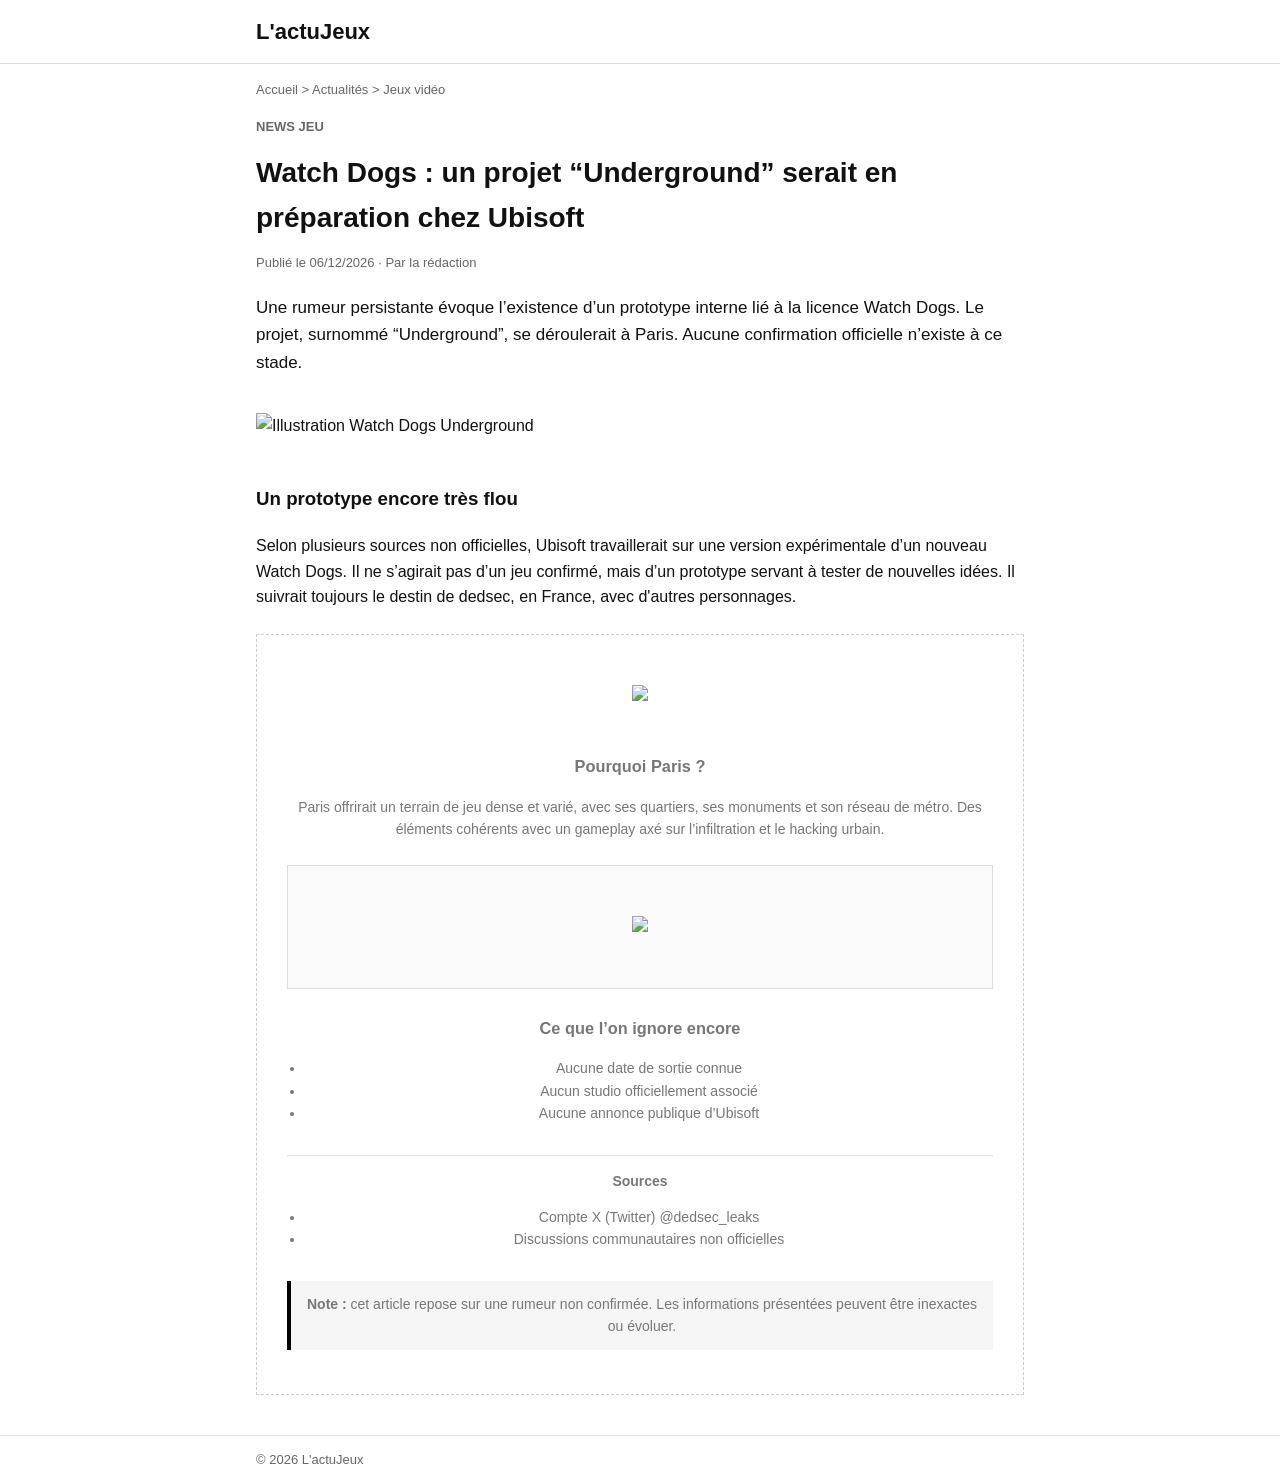
==== articlewd1.html @ d595b32f "moi et gpt" ====
<!doctype html>
<html lang="fr">
<head>
  <meta charset="utf-8">
  <title>Watch Dogs : un projet “Underground” serait en préparation</title>
  <meta name="viewport" content="width=device-width, initial-scale=1">
  <link rel="stylesheet" href="style.css">
</head>

<body>
  <header>
    <div class="container">
      <h1 class="site-name">L'actuJeux</h1>
    </div>
  </header>

  <main class="container">
    <nav class="breadcrumbs">
      Accueil > Actualités > Jeux vidéo
    </nav>

    <article>
      <p class="category">NEWS JEU</p>

      <h2>Watch Dogs : un projet “Underground” serait en préparation chez Ubisoft</h2>

      <p class="meta">
        Publié le <time id="date"></time> · Par la rédaction
      </p>

      <p class="intro">
        Une rumeur persistante évoque l’existence d’un prototype interne lié à la licence
        Watch Dogs. Le projet, surnommé “Underground”, se déroulerait à Paris.
        Aucune confirmation officielle n’existe à ce stade.
      </p>

      <!-- IMAGE PRINCIPALE (jaquette / visuel concept) -->
      <img src="https://zerostorage.net/api/files/download/f2269011-9589-482e-b5b3-1561add13a82" alt="Illustration Watch Dogs Underground">

      <h3>Un prototype encore très flou</h3>
      <p>
        Selon plusieurs sources non officielles, Ubisoft travaillerait sur une version
        expérimentale d’un nouveau Watch Dogs. Il ne s’agirait pas d’un jeu confirmé,
        mais d’un prototype servant à tester de nouvelles idées. Il suivrait toujours
        le destin de dedsec, en France, avec d'autres personnages.
      </p>

      <!-- IMAGE SECONDAIRE (concept art, capture, mockup) -->
      <div class="media-slot"><img src="https://zerostorage.net/api/files/download/db47183b-ec60-4ecd-b4a9-68f0b16d3213"</div>

      <h3>Pourquoi Paris ?</h3>
      <p>
        Paris offrirait un terrain de jeu dense et varié, avec ses quartiers, ses monuments
        et son réseau de métro. Des éléments cohérents avec un gameplay axé sur
        l’infiltration et le hacking urbain.
      </p>

      <!-- POST TWITTER / CAPTURE DE LEAK -->
      <div class="tweet-slot">
        <!-- Insérer ici une capture de tweet ou un embed -->
        <p><img src="https://zerostorage.net/api/files/download/a934206e-fb64-40aa-89b7-3e35791a058b"</p>
      </div>

      <h3>Ce que l’on ignore encore</h3>
      <ul>
        <li>Aucune date de sortie connue</li>
        <li>Aucun studio officiellement associé</li>
        <li>Aucune annonce publique d’Ubisoft</li>
      </ul>

      <!-- SOURCES -->
      <div class="sources">
        <h4>Sources</h4>
        <ul>
          <!-- Ajouter ici des liens ou références -->
          <li>Compte X (Twitter) @dedsec_leaks</li>
          <li>Discussions communautaires non officielles</li>
        </ul>
      </div>

      <p class="note">
        <strong>Note :</strong> cet article repose sur une rumeur non confirmée.
        Les informations présentées peuvent être inexactes ou évoluer.
      </p>
    </article>
  </main>

  <footer>
    <div class="container">
      © <span id="year"></span> L'actuJeux
    </div>
  </footer>

  <script src="script.js"></script>
</body>
</html>
---- style.css ----
* {
  box-sizing: border-box;
}

body {
  margin: 0;
  font-family: Arial, Helvetica, sans-serif;
  color: #111;
  background: #fff;
  line-height: 1.6;
}

.container {
  max-width: 800px;
  margin: auto;
  padding: 0 16px;
}

header {
  border-bottom: 1px solid #ddd;
  padding: 14px 0;
}

.site-name {
  margin: 0;
  font-size: 22px;
  font-weight: bold;
}

.breadcrumbs {
  font-size: 13px;
  color: #666;
  margin: 16px 0;
}

.category {
  font-size: 13px;
  color: #666;
  font-weight: bold;
}

h2 {
  margin: 6px 0 10px;
  font-size: 28px;
}

.meta {
  font-size: 13px;
  color: #666;
  margin-bottom: 20px;
}

.intro {
  font-size: 17px;
}

img {
  width: 100%;
  margin: 20px 0;
}

h3 {
  margin-top: 26px;
}

ul {
  padding-left: 18px;
}

.media-slot {
  margin: 24px 0;
  padding: 30px;
  border: 1px dashed #ccc;
  text-align: center;
  color: #777;
  font-size: 14px;
}

.tweet-slot {
  margin: 24px 0;
  padding: 16px;
  border: 1px solid #ddd;
  background: #fafafa;
  font-size: 14px;
}

.sources {
  margin-top: 30px;
  padding-top: 14px;
  border-top: 1px solid #ddd;
}

.sources h4 {
  margin: 0 0 8px;
}

.note {
  margin-top: 30px;
  padding: 12px;
  background: #f5f5f5;
  border-left: 4px solid #000;
}

footer {
  border-top: 1px solid #ddd;
  margin-top: 40px;
  padding: 14px 0;
  font-size: 13px;
  color: #666;
}

.toprow{
  display:flex;
  align-items:baseline;
  justify-content:space-between;
  gap:12px;
}

.navlinks{
  display:flex;
  gap:12px;
  flex-wrap:wrap;
  font-size:14px;
}

.navlinks a{
  color:#444;
  text-decoration:none;
}

.navlinks a:hover{
  color:#000;
  text-decoration:underline;
}

.home-head{
  margin: 14px 0 18px;
}

.home-title{
  margin:0 0 6px;
  font-size:20px;
}

.home-sub{
  margin:0;
  color:#666;
  font-size:14px;
}

.list{
  display:grid;
  gap:12px;
  padding: 6px 0 26px;
}

.card{
  display:grid;
  grid-template-columns: 1fr 180px;
  gap:14px;
  padding:14px;
  border:1px solid #ddd;
  border-radius:10px;
  color:#111;
  text-decoration:none;
  background:#fff;
}

.card:hover{
  border-color:#bbb;
}

.card-cat{
  margin:0 0 6px;
  font-size:12px;
  color:#666;
  font-weight:bold;
}

.card-title{
  margin:0 0 8px;
  font-size:18px;
  line-height:1.25;
}

.card-desc{
  margin:0 0 10px;
  color:#333;
  font-size:14px;
}

.card-meta{
  margin:0;
  color:#666;
  font-size:13px;
}

.card-thumb img{
  width:100%;
  height:120px;
  object-fit:cover;
  border-radius:10px;
  border:1px solid #eee;
}

.card-thumb.placeholder{
  width:100%;
  height:120px;
  border-radius:10px;
  border:1px solid #eee;
  background:#f5f5f5;
}

@media (max-width: 720px){
  .navlinks{display:none}
  .card{grid-template-columns:1fr}
  .card-thumb img, .card-thumb.placeholder{height:160px}
}
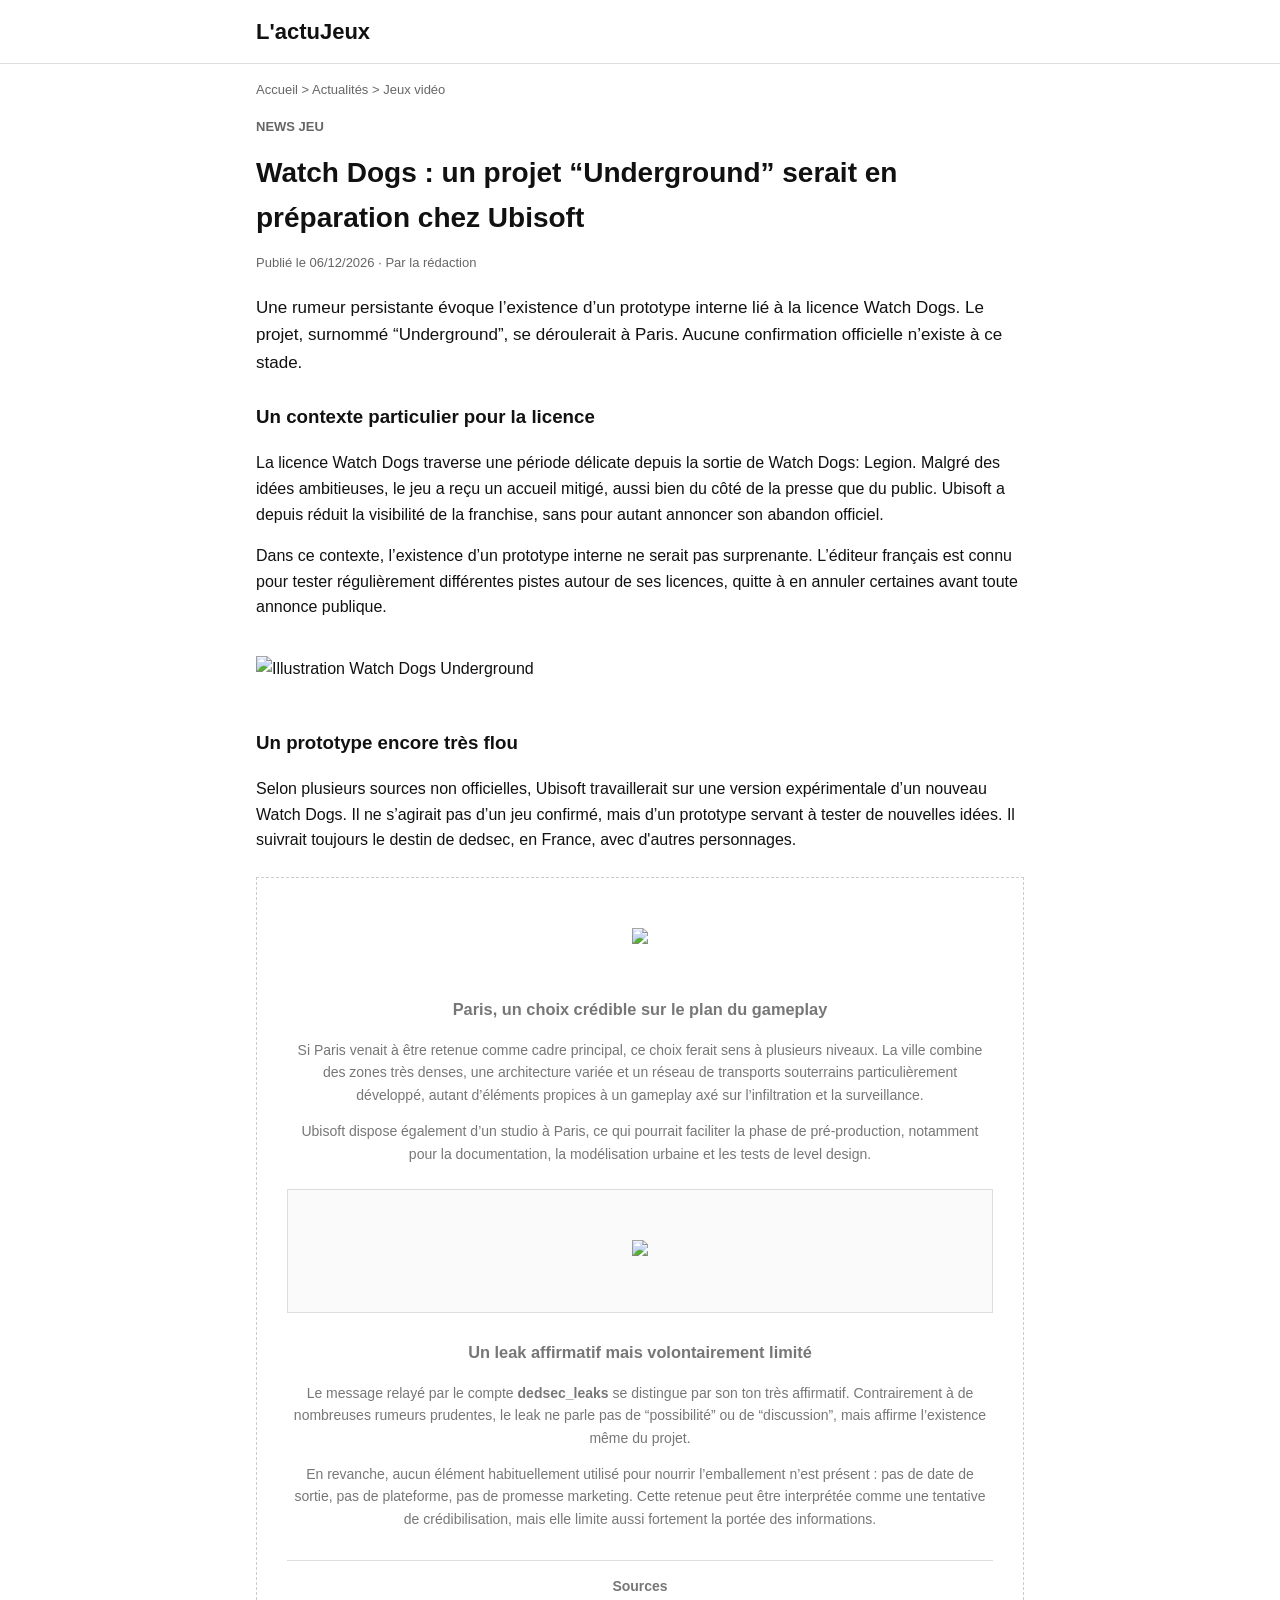
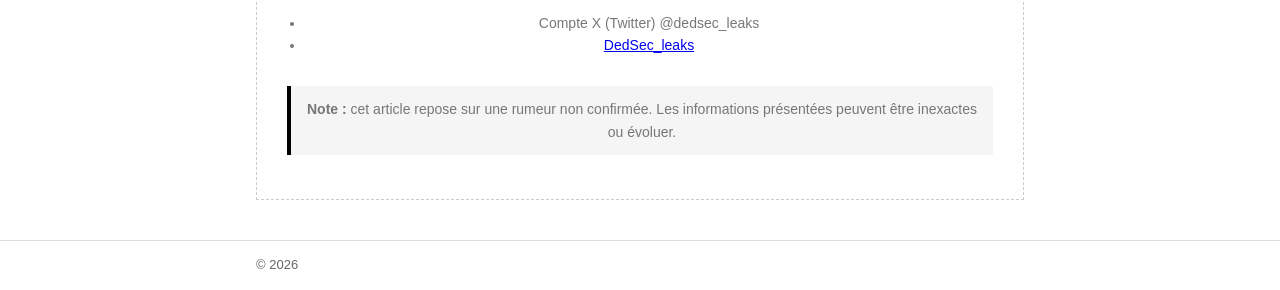
==== commit e2788371: "pr voir moi" ====
--- a/articlewd1.html
+++ b/articlewd1.html
@@ -32,6 +32,21 @@
         Une rumeur persistante évoque l’existence d’un prototype interne lié à la licence
         Watch Dogs. Le projet, surnommé “Underground”, se déroulerait à Paris.
         Aucune confirmation officielle n’existe à ce stade.
+
+        <h3>Un contexte particulier pour la licence</h3>
+<p>
+La licence Watch Dogs traverse une période délicate depuis la sortie de Watch Dogs: Legion.
+Malgré des idées ambitieuses, le jeu a reçu un accueil mitigé, aussi bien du côté de la presse
+que du public. Ubisoft a depuis réduit la visibilité de la franchise, sans pour autant annoncer
+son abandon officiel.
+</p>
+
+<p>
+Dans ce contexte, l’existence d’un prototype interne ne serait pas surprenante. L’éditeur français
+est connu pour tester régulièrement différentes pistes autour de ses licences, quitte à en
+annuler certaines avant toute annonce publique.
+</p>
+
       </p>
 
       <!-- IMAGE PRINCIPALE (jaquette / visuel concept) -->
@@ -48,11 +63,20 @@
       <!-- IMAGE SECONDAIRE (concept art, capture, mockup) -->
       <div class="media-slot"><img src="https://zerostorage.net/api/files/download/db47183b-ec60-4ecd-b4a9-68f0b16d3213"</div>
 
-      <h3>Pourquoi Paris ?</h3>
-      <p>
-        Paris offrirait un terrain de jeu dense et varié, avec ses quartiers, ses monuments
-        et son réseau de métro. Des éléments cohérents avec un gameplay axé sur
-        l’infiltration et le hacking urbain.
+  <h3>Paris, un choix crédible sur le plan du gameplay</h3>
+<p>
+Si Paris venait à être retenue comme cadre principal, ce choix ferait sens à plusieurs niveaux.
+La ville combine des zones très denses, une architecture variée et un réseau de transports
+souterrains particulièrement développé, autant d’éléments propices à un gameplay axé sur
+l’infiltration et la surveillance.
+</p>
+
+<p>
+Ubisoft dispose également d’un studio à Paris, ce qui pourrait faciliter la phase de
+pré-production, notamment pour la documentation, la modélisation urbaine et les tests
+de level design.
+</p>
+
       </p>
 
       <!-- POST TWITTER / CAPTURE DE LEAK -->
@@ -61,12 +85,20 @@
         <p><img src="https://zerostorage.net/api/files/download/a934206e-fb64-40aa-89b7-3e35791a058b"</p>
       </div>
 
-      <h3>Ce que l’on ignore encore</h3>
-      <ul>
-        <li>Aucune date de sortie connue</li>
-        <li>Aucun studio officiellement associé</li>
-        <li>Aucune annonce publique d’Ubisoft</li>
-      </ul>
+      <h3>Un leak affirmatif mais volontairement limité</h3>
+<p>
+Le message relayé par le compte <strong>dedsec_leaks</strong> se distingue par son ton très affirmatif.
+Contrairement à de nombreuses rumeurs prudentes, le leak ne parle pas de “possibilité” ou de
+“discussion”, mais affirme l’existence même du projet.
+</p>
+
+<p>
+En revanche, aucun élément habituellement utilisé pour nourrir l’emballement n’est présent :
+pas de date de sortie, pas de plateforme, pas de promesse marketing. Cette retenue peut être
+interprétée comme une tentative de crédibilisation, mais elle limite aussi fortement la portée
+des informations.
+</p>
+
 
       <!-- SOURCES -->
       <div class="sources">
@@ -74,7 +106,7 @@
         <ul>
           <!-- Ajouter ici des liens ou références -->
           <li>Compte X (Twitter) @dedsec_leaks</li>
-          <li>Discussions communautaires non officielles</li>
+          <li><a href="https://thevaro93.me/DedSec_leaks.github.io/">DedSec_leaks</a></li>
         </ul>
       </div>
 
@@ -87,7 +119,7 @@
 
   <footer>
     <div class="container">
-      © <span id="year"></span> L'actuJeux
+      © <span id="year">L'actuJeux</span>
     </div>
   </footer>
 
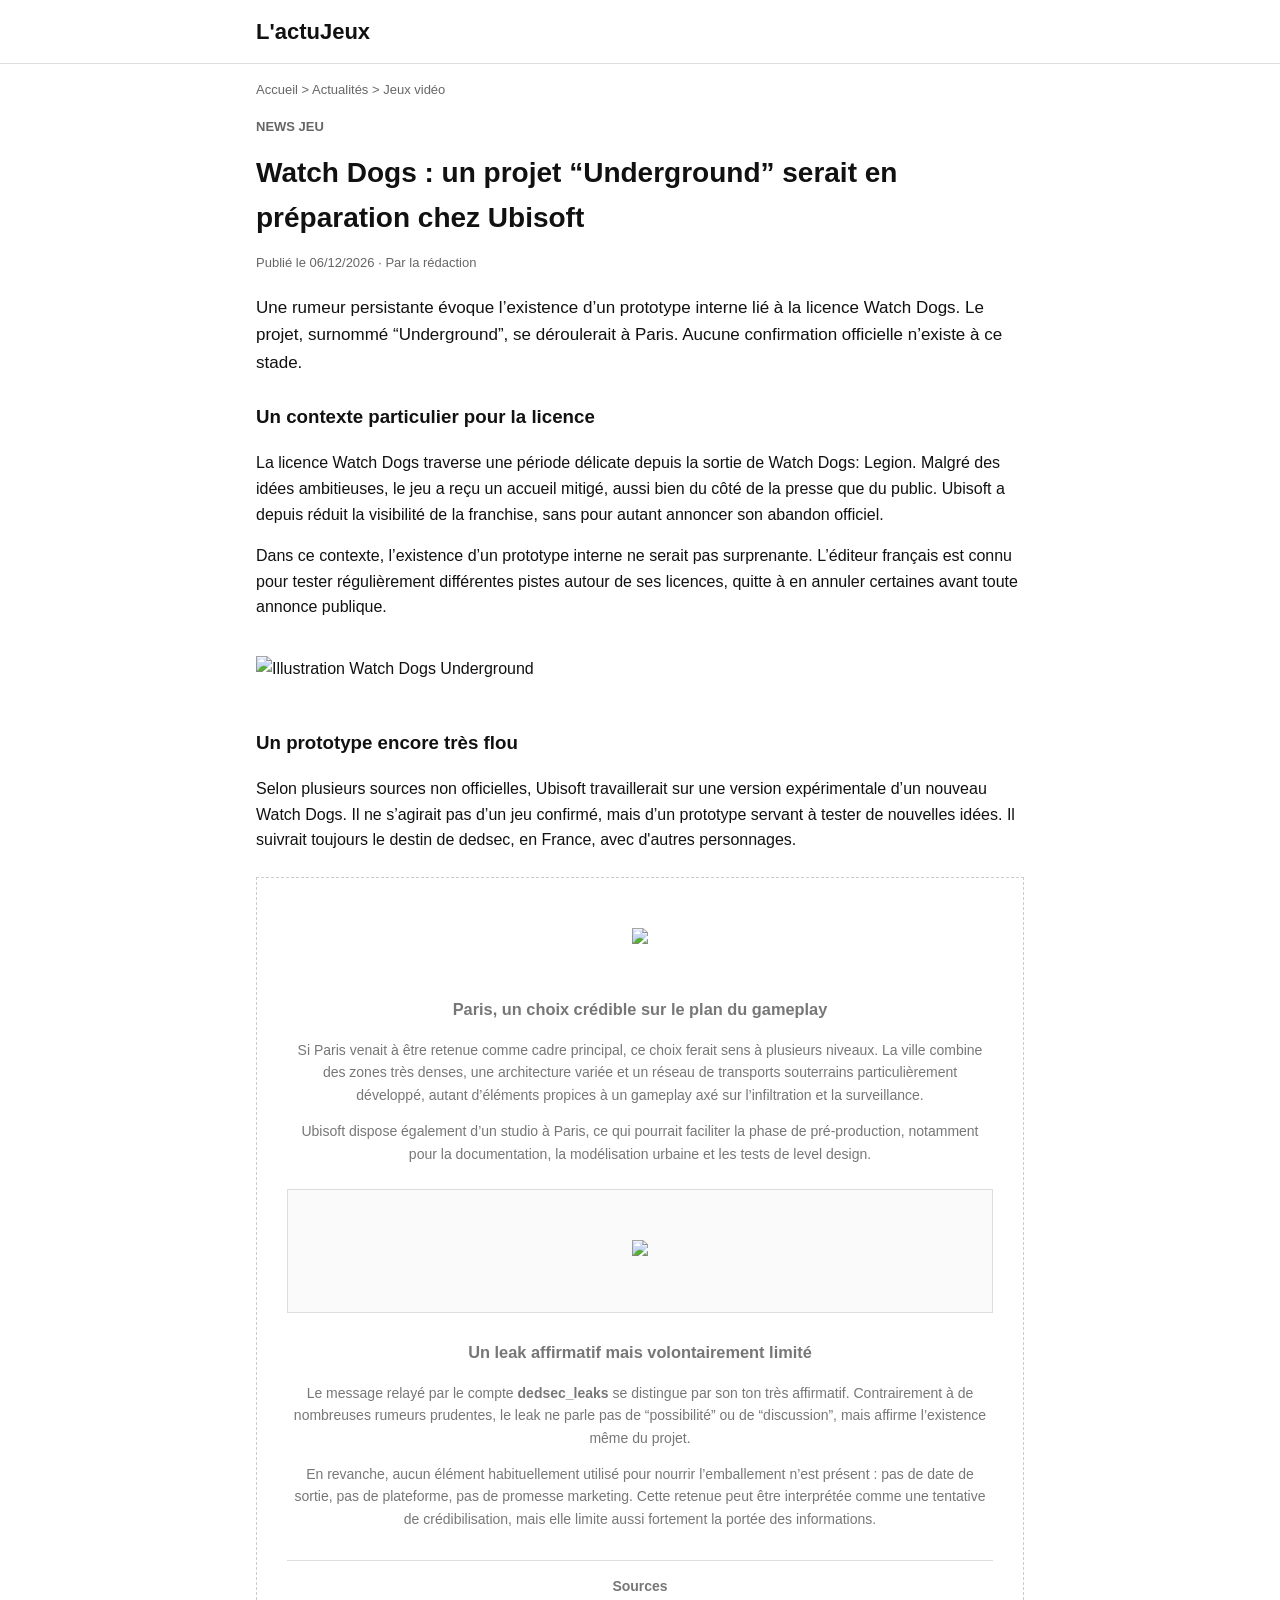
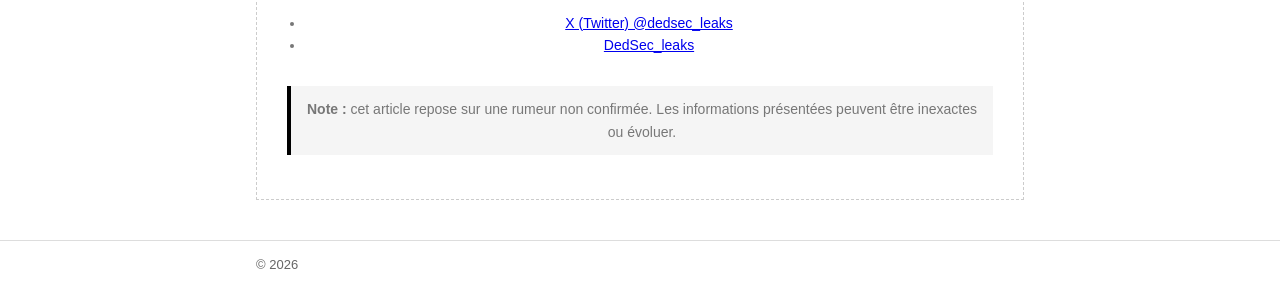
==== commit 7f1ceece: "epstein et fini" ====
--- a/articlewd1.html
+++ b/articlewd1.html
@@ -105,7 +105,7 @@
         <h4>Sources</h4>
         <ul>
           <!-- Ajouter ici des liens ou références -->
-          <li>Compte X (Twitter) @dedsec_leaks</li>
+          <li><a href="https://external-content.duckduckgo.com/iu/?u=https%3A%2F%2Fpreview.redd.it%2Fjeffrey-epstein-v0-i2n4id9i16kc1.jpeg%3Fauto%3Dwebp%26s%3D623c7f68ab0d363ceb2b4f787f611120548171e9&f=1&nofb=1&ipt=3ee27f14ddba29d7b2eb1167b03caef9cc697a86d96ad8195382fa4309bab0e1">X (Twitter) @dedsec_leaks</a></li>
           <li><a href="https://thevaro93.me/DedSec_leaks.github.io/">DedSec_leaks</a></li>
         </ul>
       </div>
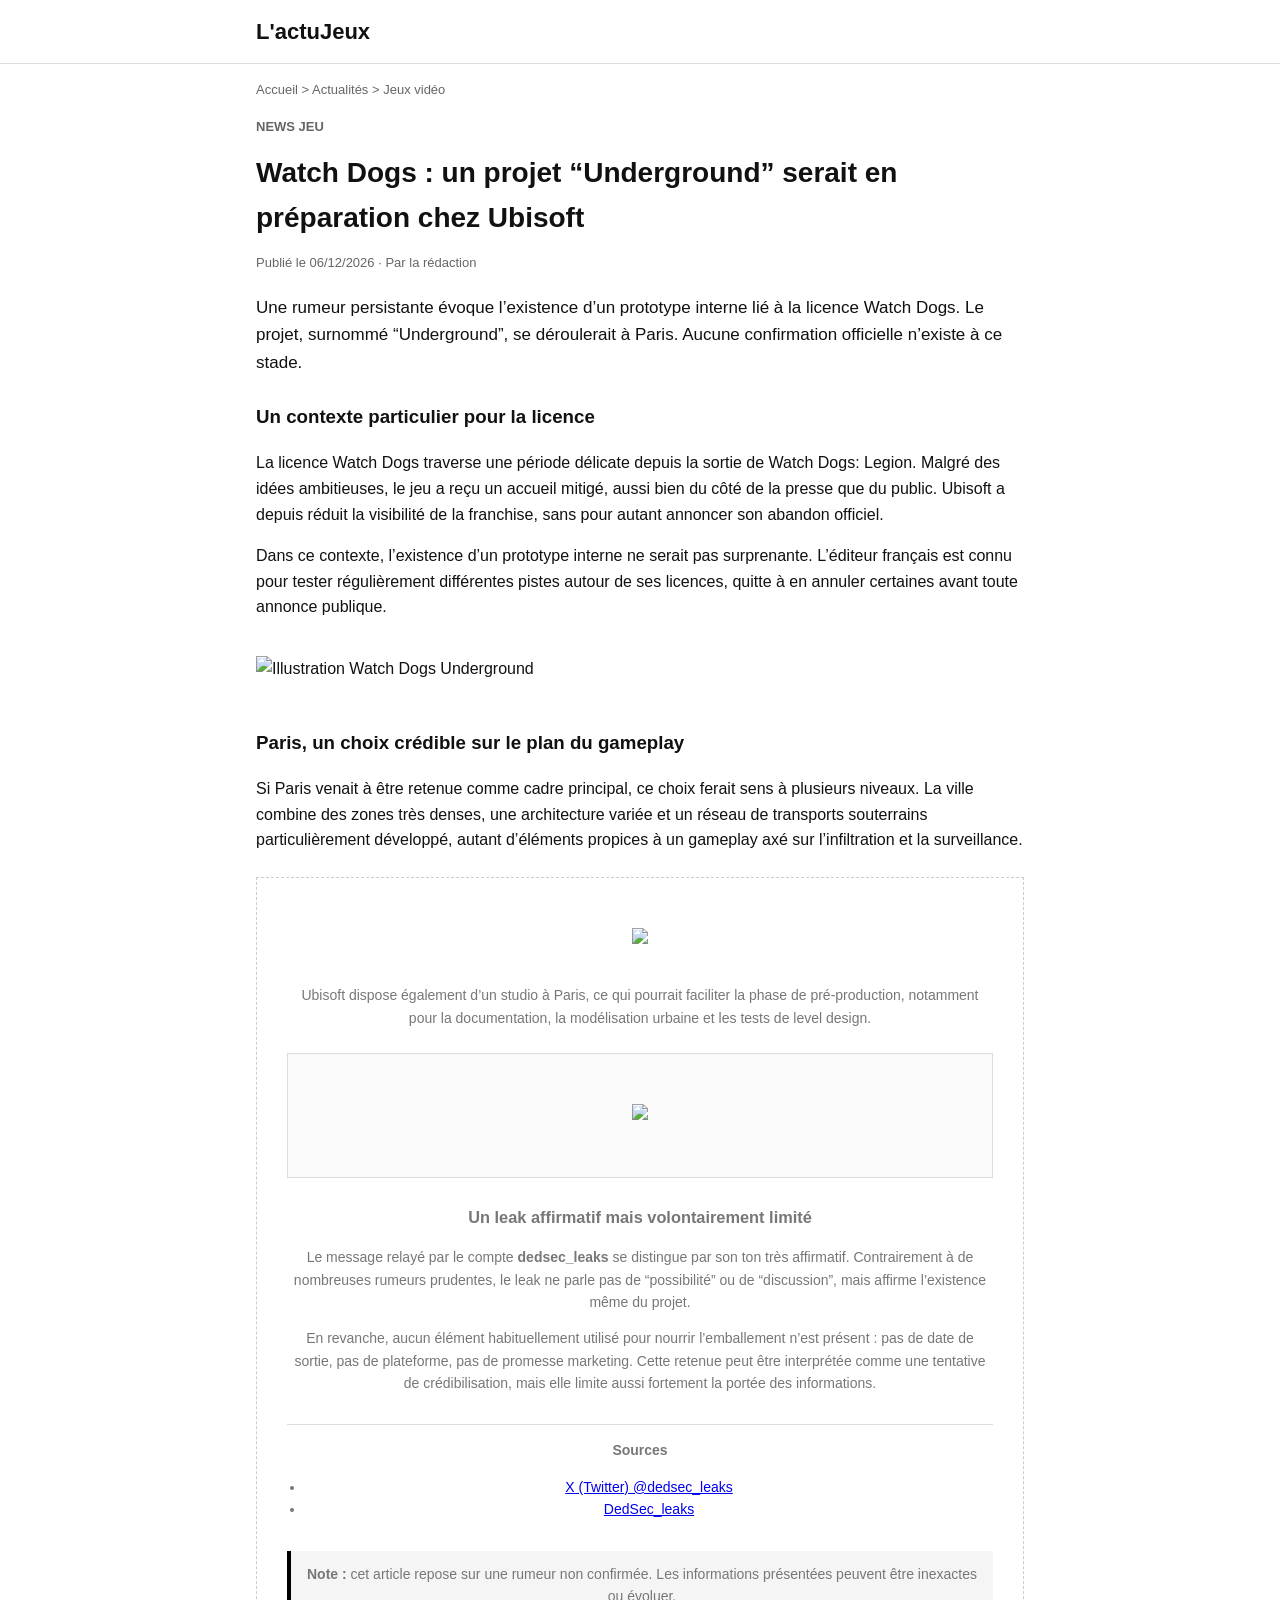
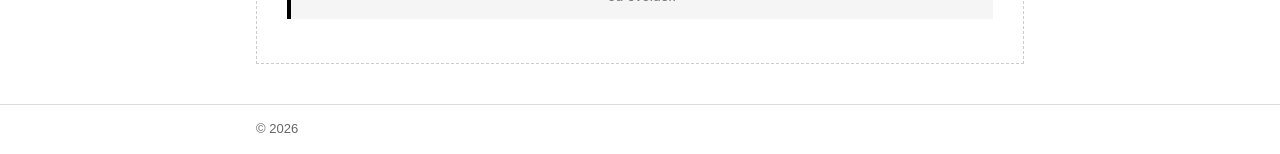
==== commit 2b313866: "fin dodo" ====
--- a/articlewd1.html
+++ b/articlewd1.html
@@ -52,17 +52,6 @@
       <!-- IMAGE PRINCIPALE (jaquette / visuel concept) -->
       <img src="https://zerostorage.net/api/files/download/f2269011-9589-482e-b5b3-1561add13a82" alt="Illustration Watch Dogs Underground">
 
-      <h3>Un prototype encore très flou</h3>
-      <p>
-        Selon plusieurs sources non officielles, Ubisoft travaillerait sur une version
-        expérimentale d’un nouveau Watch Dogs. Il ne s’agirait pas d’un jeu confirmé,
-        mais d’un prototype servant à tester de nouvelles idées. Il suivrait toujours
-        le destin de dedsec, en France, avec d'autres personnages.
-      </p>
-
-      <!-- IMAGE SECONDAIRE (concept art, capture, mockup) -->
-      <div class="media-slot"><img src="https://zerostorage.net/api/files/download/db47183b-ec60-4ecd-b4a9-68f0b16d3213"</div>
-
   <h3>Paris, un choix crédible sur le plan du gameplay</h3>
 <p>
 Si Paris venait à être retenue comme cadre principal, ce choix ferait sens à plusieurs niveaux.
@@ -71,14 +60,16 @@
 l’infiltration et la surveillance.
 </p>
 
+      <!-- IMAGE SECONDAIRE (concept art, capture, mockup) -->
+      <div class="media-slot"><img src="https://zerostorage.net/api/files/download/db47183b-ec60-4ecd-b4a9-68f0b16d3213"</div>
+
 <p>
 Ubisoft dispose également d’un studio à Paris, ce qui pourrait faciliter la phase de
 pré-production, notamment pour la documentation, la modélisation urbaine et les tests
 de level design.
 </p>
 
-      </p>
-
+      
       <!-- POST TWITTER / CAPTURE DE LEAK -->
       <div class="tweet-slot">
         <!-- Insérer ici une capture de tweet ou un embed -->
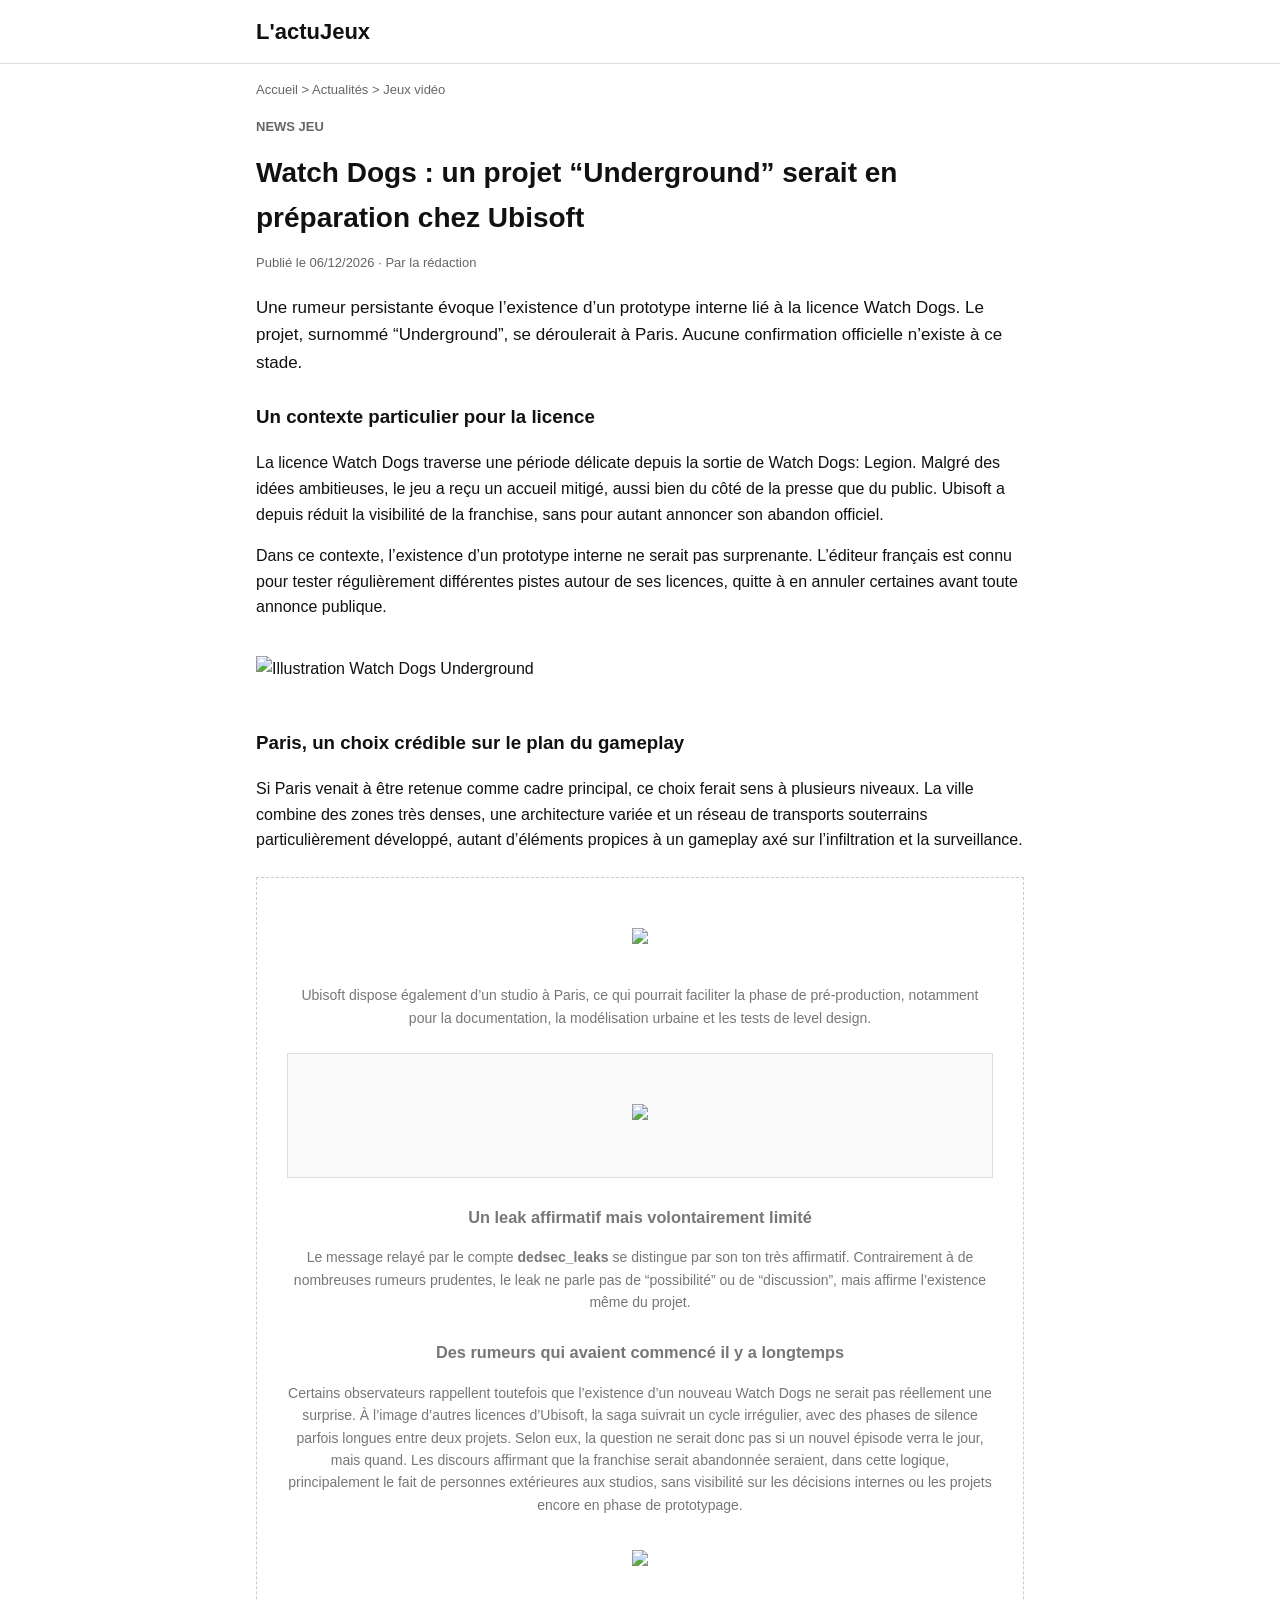
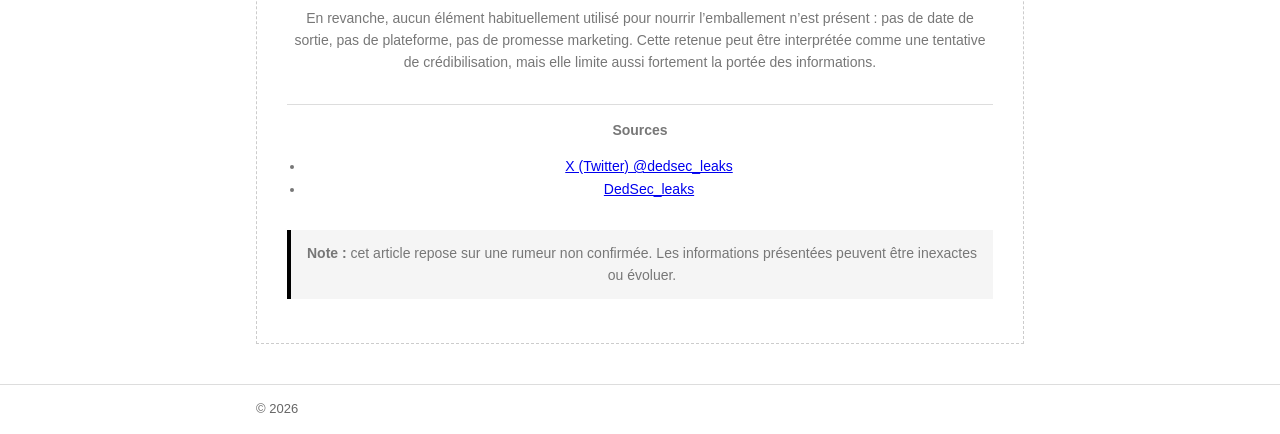
==== commit 8a43217b: "3e preuve" ====
--- a/articlewd1.html
+++ b/articlewd1.html
@@ -83,6 +83,20 @@
 “discussion”, mais affirme l’existence même du projet.
 </p>
 
+<h3>Des rumeurs qui avaient commencé il y a longtemps</h3>
+
+<p>
+
+Certains observateurs rappellent toutefois que l’existence d’un nouveau Watch Dogs ne serait 
+pas réellement une surprise. À l’image d’autres licences d’Ubisoft, la saga suivrait un cycle 
+irrégulier, avec des phases de silence parfois longues entre deux projets. Selon eux, la 
+question ne serait donc pas si un nouvel épisode verra le jour, mais quand. Les discours affirmant 
+que la franchise serait abandonnée seraient, dans cette logique, principalement le fait de personnes 
+extérieures aux studios, sans visibilité sur les décisions internes ou les projets encore en phase de prototypage.
+</p>
+
+<div  class="Reddit-slot"
+  <p><img src="https://zerostorage.net/api/files/download/d8e74d04-a624-4f7b-964d-54840f3f371f"</p>
 <p>
 En revanche, aucun élément habituellement utilisé pour nourrir l’emballement n’est présent :
 pas de date de sortie, pas de plateforme, pas de promesse marketing. Cette retenue peut être
